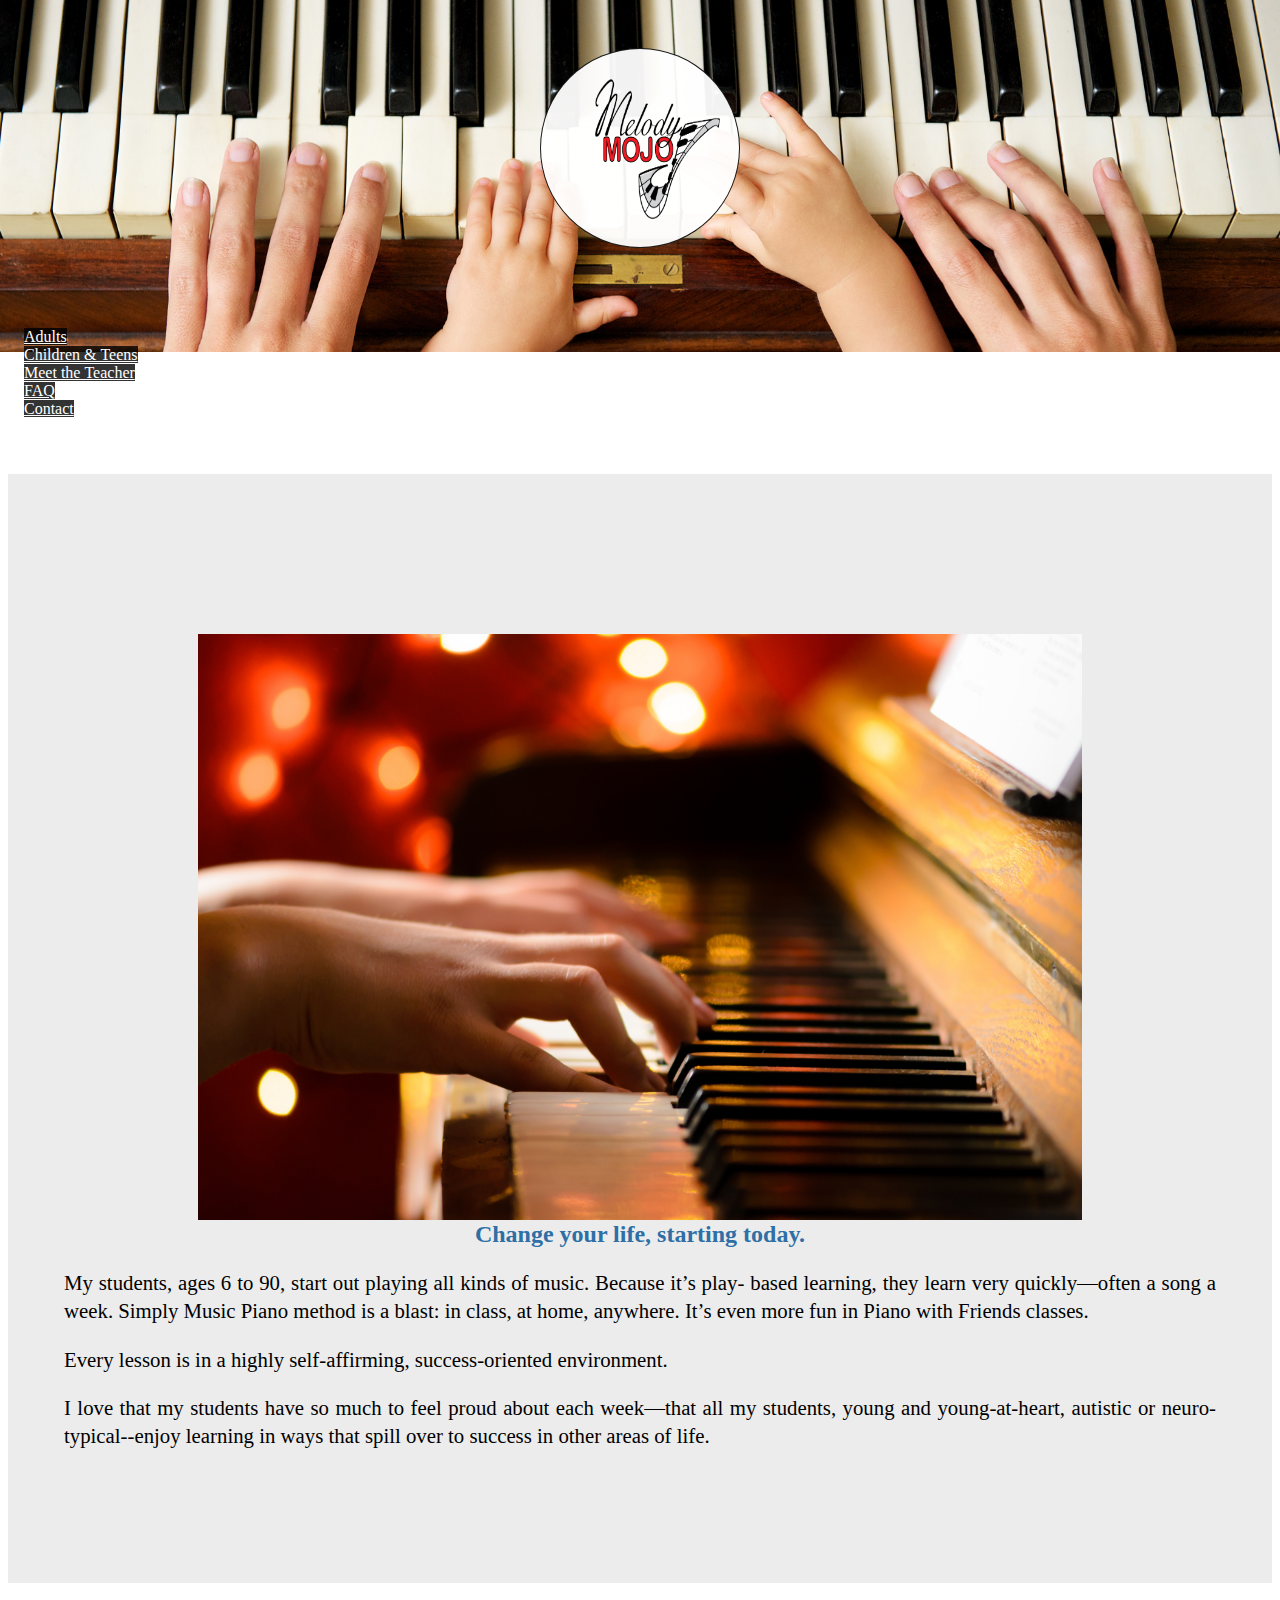
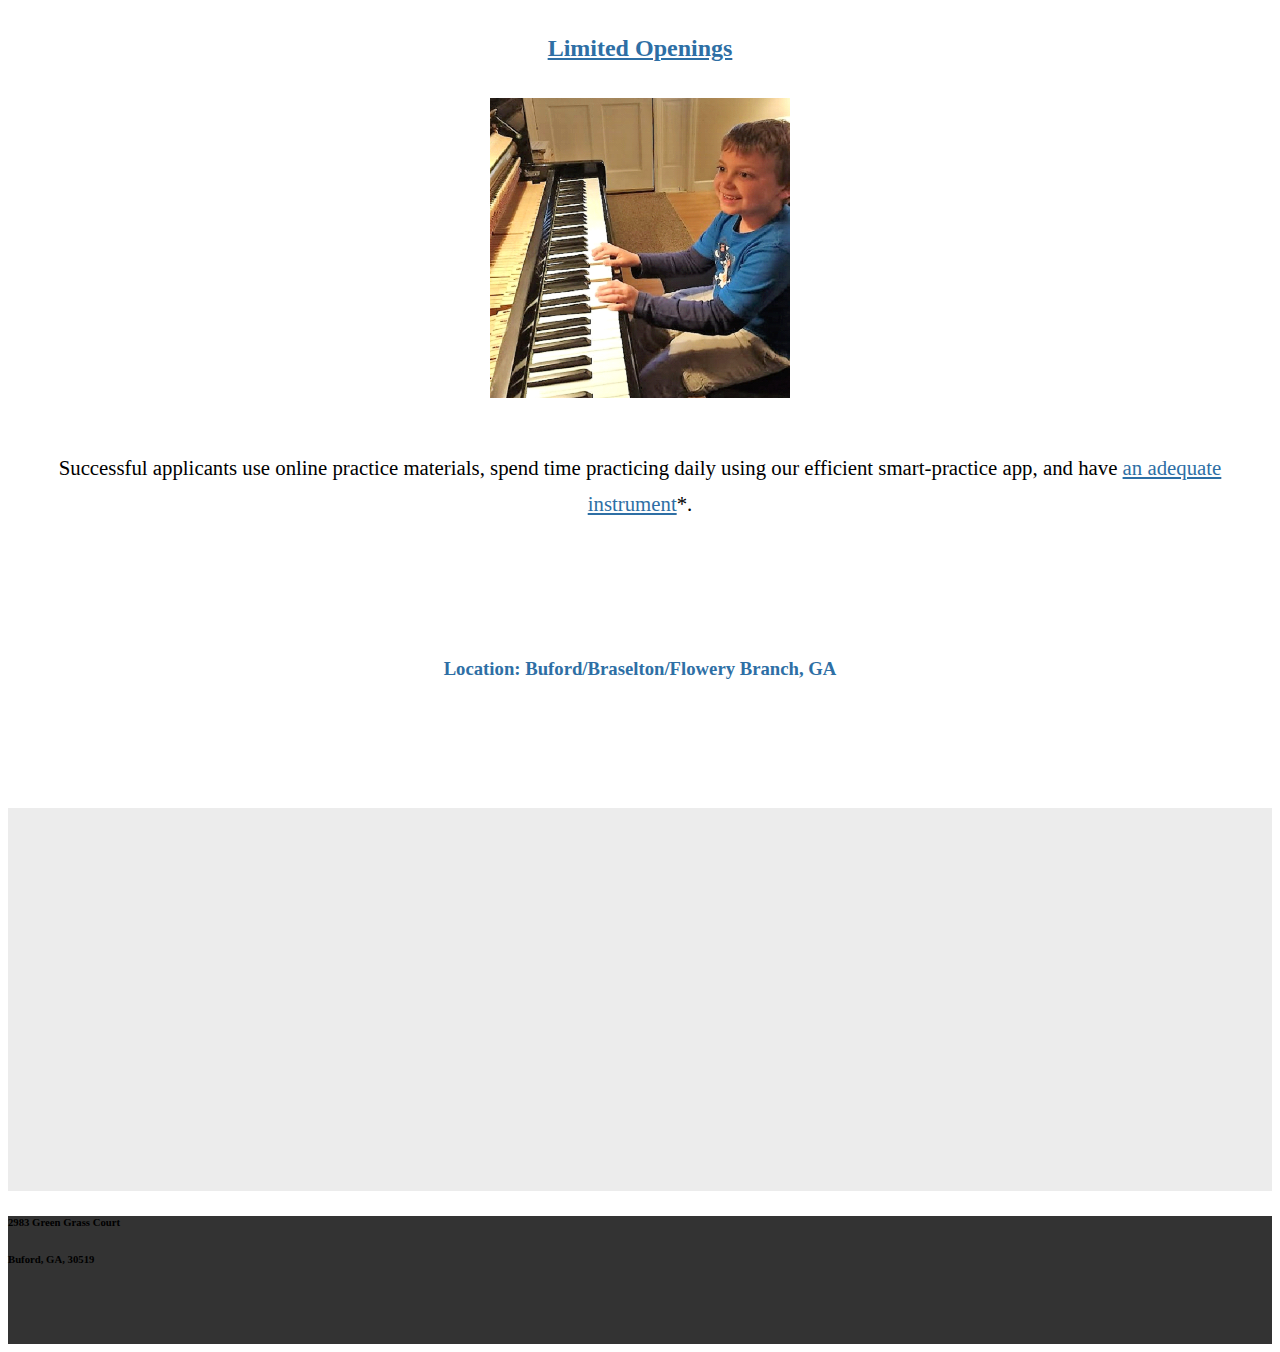
==== index.html @ cd44ad1e "Point in time save on January 2019 updates to Melody Mojo" ====
<!DOCTYPE html>
<html lang="en">
	<head>
        <meta charset="utf-8">
        <meta name="viewport" content="width=device-width, initial-scale=1, shrink-to-fit=no">
		<link 
			rel="stylesheet" 
			href="https://maxcdn.bootstrapcdn.com/bootstrap/4.0.0-alpha.6/css/bootstrap.min.css" 
			integrity="sha384-rwoIResjU2yc3z8GV/NPeZWAv56rSmLldC3R/AZzGRnGxQQKnKkoFVhFQhNUwEyJ" 
			crossorigin="anonymous"
		>
		<link 
			href="https://maxcdn.bootstrapcdn.com/font-awesome/4.7.0/css/font-awesome.min.css" 
			rel="stylesheet"
		>
		<link 
			rel='stylesheet' 
			type='text/css' 
			href="css/style.css"
		>

		<title>Melody Mojo</title>
	</head>
	<body>



    <div id="aboveFold">	
        <div id="graphicOverlay">
            <div class="row no-gutters">
                <div class="col-3 centerContents">
                    <div id="bannerPhotoBox">
                        <a  href="./index.html">
                            <img width="125px" height="140px" src="img/mm2.png">
                        </a>
                    </div>
                </div>
                <div class="col-9" id="nav-container">  

                    <ul id="navMenu" class="nav justify-content-start">
                    <li class="nav-item">
                        <a class="nav-link active" href="./adults/index.html">Adults</a>
                    </li>
                    <li class="nav-item">
                        <a class="nav-link" href="./kidsandteens/index.html">Children&nbsp;&amp;&nbsp;Teens</a>
                    </li>
                    <li class="nav-item">
                        <a class="nav-link" href="./meettheteacher/index.html">Meet&nbsp;the&nbsp;Teacher</a>
                    </li>
                    <li class="nav-item">
                        <a class="nav-link" href="./faq/index.html">FAQ</a>
                    </li>
                    <li class="nav-item">
                        <a class="nav-link" href="./contact/index.html">Contact</a>
                    </li>
                    
                    </ul>
                    <div id="hamburgerWrap">
                        <i id="hamburgerMenu" class="fa fa-bars mobileMenuIcons" aria-hidden="true"></i>
                    </div>
                
                </div>
            </div>			
        </div>
    </div>
    <img height="100px" width="100xp" id="bannerPhoto" src="img/bannerPhoto.jpeg">



<div class="container-fluid">			
    <div class="row" id="simplyMusicPiano">
        <div class="row lessonSection" style="padding-bottom: 7rem;">
            <div class="col-lg-4 col-md-6 centerContents">
                <img width="400" height="300" src="img/pianoFingers.jpeg">
            </div>
            <div class="col-lg-8 col-md-6 sectionDescription">	
                <h2>Change your life, starting today.</h2>
                <p style="font-size: 1.3em;">
                    My students, ages 6 to 90, start out playing all kinds of music. Because it’s play-
                    based learning, they learn very quickly—often a song a week. Simply Music
                    Piano method is a blast: in class, at home, anywhere. It’s even more fun in
                    Piano with Friends classes. 
                </p>
                <p style="font-size: 1.3em;">
                    Every lesson is in a highly self-affirming, success-oriented environment.    
                </p>
                <p style="font-size: 1.3em;">
                    I love that my students have so much to feel proud about each week—that all my
                    students, young and young-at-heart, autistic or neuro-typical--enjoy learning in ways
                    that spill over to success in other areas of life.						  	
                </p>
            </div>
        </div>
    </div>	
    <!-- #ececec -->
    <div class="row" style="padding-top: 2rem; padding-bottom: 2rem;">
                    
        <div class="col-sm-12 sectionDescription centerContents">
        <h2 style="text-decoration: underline;">Limited Openings</h2>				
            <div class="row testimonialP">
                <div class="col-md-12 centerContents">
                    <img 

                        src="img/smilingKidAtPiano.png" 
                        height="300"
                        width="300"
                        >
                </div>				
                <div class="col-md-12">
                    <p class="centerContents" style="font-size: 1.3em;">
                        Successful applicants use online practice materials, 
                        spend time practicing daily using our efficient smart-practice app, and have 
                        <span 
                            title="Adequate instrument = a tuned acoustic piano OR a weighted 61+ keys, keyboard with a pedal at home (for example, Casio Privia series)."
                            style="color:#2E6FA5; text-decoration: underline; cursor: pointer;"
                        >
                        an adequate instrument</span>*.
                    </p>
                    <p style="padding-top: 2rem;  padding-bottom: 2rem;">
                        <h3>Location: Buford/Braselton/Flowery Branch, GA</h3>
                    </p>
                </div>
               
            </div>

        </div>	
    </div>
    <div class="row" style="padding-top: 2rem;  padding-bottom: 2rem; background-color: #ececec;">			
        <div class="col-md-12 centerContents">
            
            <iframe 
                width="560" 
                height="315" 
                src="https://www.youtube.com/embed/m2gCglQWoYQ?start=163" 
                frameborder="0" 
                allow="accelerometer; autoplay; encrypted-media; gyroscope; picture-in-picture"
                alt="Simply Music Testimonial Video" 
                allowfullscreen
            >
            </iframe>
        </div>
    </div>
</div>
		<footer id="pageFooter" style="width: 100%; height: 8em; background-color: rgba(0,0,0,0.8);">
            <h6>2983 Green Grass Court</h6>
            <h6>Buford, GA, 30519</h6>
        </footer>
  	        	
        <script
		src="https://code.jquery.com/jquery-3.2.1.min.js"
			integrity="sha256-hwg4gsxgFZhOsEEamdOYGBf13FyQuiTwlAQgxVSNgt4="
			crossorigin="anonymous">
		</script>
        <script src="https://maxcdn.bootstrapcdn.com/bootstrap/3.3.7/js/bootstrap.min.js" integrity="sha384-Tc5IQib027qvyjSMfHjOMaLkfuWVxZxUPnCJA7l2mCWNIpG9mGCD8wGNIcPD7Txa" crossorigin="anonymous"></script>
        <script src="./assets/js/mm.js"></script>
	</body>
</html>
---- css/style.css ----
* {box-sizing: border-box;}

	/*General element styling including behavior specific classes and bootstrap fixes*/
	h1,h2,h3,h4 {color: #2E6FA5;}

	div.container-fluid {
		padding-right: 0px;
		padding-left: 0px;
		margin-left: 0px;
		margin-right: 0px;
	}


	.centerContents {text-align: center !important;}
	.leftContents {text-align: left !important;}
	.rightContent {text-align: right !important;}
	.borderBottom {border-bottom: .5px solid rgba(0,0,0,0.7);}
	.borderTop {border-top: .5px solid rgba(0,0,0,0.7);}
	.borderLeft {border-left: .5px solid rgba(0,0,0,0.7);}
	.borderRight {border-right: .5px solid rgba(0,0,0,0.7);}
	.w10 {width: 10%; margin: auto;}
	.w20 {width: 20%; margin: auto;}
	.w30 {width: 30%; margin: auto;}
	.w40 {width: 40%; margin: auto;}
	.w50 {width: 50%; margin: auto;}
	.w60 {width: 60%; margin: auto;}
	.w70 {width: 70%; margin: auto;}
	.w80 {width: 80%; margin: auto;}
	.w90 {width: 90%; margin: auto;}
	.w100 {width: 100%;}
	.fltRt {float: right !important;}
	.fltLft {float: left !important;}

	div.row {
		margin-left: 0px;
		margin-right: 0px;
		padding-right: 0px;
		padding-left: 0px;
	}

	/*Styles for the top banner*/
	#bannerImageContainer {
		margin-top: 10rem;
		width: 100%;
	}

	button#openModal.btn-info, 
	button#openModal.btn-info:hover,
	button#openModal.btn-info:active,
	button#openModal.btn-info:focus
	 {
		background-color: transparent; 
		border: none;
	    color: #333;
	    font-weight: bolder;
	    font-size: 2em;
	}

	button#openModal.btn-info:focus{outline-color: black;}

	div.pageBody {
		margin-top: 100px; 
		padding: 1em 1em 1em 1em; 
		text-align: justify;
	}


	div.pageBody .row div p {
	 line-height: 1.5em;
	 font-size: 1.25em;	
	}

	div.pageBody .row > div {
		padding-left: 0px;
		padding-right: 0px;
		margin-right: 0px;
		margin-left: 0px;
	}


	div#bannerPhotoBox {
	    object-fit: contain;
	    width: 200px;
	    height: 200px;
	    padding-top: 30px;
	    padding-left: 35px;
	    background-color: rgba(255,255,255,0.95);
	    border: 1px solid rgba(0,0,0,0.9);
	    border-radius: 50%;
	    display: inline-block;		
	}



	img#bannerPhoto {
		width: 100%; 
		height:22rem;
		object-fit: cover;
		position: absolute;
	    top: 0px;
	    z-index: -1;
	    object-position: 50% 20%;
	    left: 0px;
	}

	img#bannerPhoto.relative {
		position: relative;
	}

	.testimonialP {
		padding-top: 1rem;
		padding-bottom: 1rem;
	}

	.testimonialP p {
		width: 100%; 
		text-align: justify;  
		line-height: 1.75em;  
		font-size: 1rem;
		display: block;
		clear: both;
	
	}

	@media (min-width: 992px) {
		.testimonialP p {
			padding: 1rem 2em 1em 2em;
			margin-top: 2rem;
		}
				
	}

	div.row.lessonSection {
		padding-top: 8rem;
		padding-bottom: 8rem;
	}

	div.row.lessonSection img {
	    width: 70%;
	    height: auto;
	    margin-top: 2rem;		
	}


	div.row.lessonSection > div.sectionDescription {
		line-height: 1.75em;
		font-size: 1rem;
		padding: 0em 3.5em 0em 3.5em;
		text-align: justify;
	}

	@media (max-width: 991px) {
		div.row.lessonSection > div.sectionDescription {
			padding: 0em 1.5em 0em 1.5em;
		}

		div.row.lessonSection img {
			margin-bottom: 2.5rem;
			width: 80%;
			height: auto;
			margin-left: auto;
			margin-right: auto;		
		}		
	}



	div.row.lessonSection > div.sectionDescription h2,
	div.row.lessonSection > div.sectionDescription h3 {
		text-align: center;
		margin-top: 0px;
	}

	.row.lessonSection img {
		vertical-align: middle; 
		max-width: 100%;
	}

	div.row#findALesson a {
		font-size: 20px;
		color: #333;
		font-family: 'Dosis', arial, sans-serif;
		letter-spacing: 2px;
		font-weight: bolder;
	}

	img.testimonialPhoto {
		border-radius: 50%;

		margin: 0px 1em 0px 1em;
	}

	.modal .modal-dialog .modal-content {
		width: 90vw;
		margin: auto;
		text-align: center;
	    height: 90vh;
	    overflow-y: scroll;		
	}

	.modal .modal-dialog .modal-content h2,
	.modal .modal-dialog .modal-content h3,
	.modal .modal-dialog .modal-content h4,
	.modal .modal-dialog .modal-content h5 {
		color: rgba(0,0,0,0.8);
	}

	.modal .modal-dialog .modal-content form label {
		display: block;
		text-align: left;
		font-size: 20px;
	}

	.modal .modal-dialog .modal-content form input,
	.modal .modal-dialog .modal-content form select,
	.modal .modal-dialog .modal-content form textarea {
		width: 100%;
		min-width: 250px;
		border-radius: 3px;
		padding: .5em .5em .5em .5em;
		font-size: 25px;
		background-color: #e8ebed;
		border: none;
	}
	.modal .modal-dialog .modal-content form input,
	.modal .modal-dialog .modal-content form select,
	.modal .modal-dialog .modal-content form textarea,
	.modal .modal-dialog .modal-content form label {
		color: rgba(0,0,0,0.6);
	}

	.modal .modal-dialog .modal-content form .col-sm-12 {
		text-align: left;
	}


	.modal .modal-dialog .modal-content form input[type="submit"] {
		width: 20%;
		min-width: 200px;
		margin: auto;
		color: white;
		background-color: #2E6FA5;
	}
	.modal .modal-dialog .modal-content form input[type="radio"] {
		width: 30px;
		min-width: 30px;
		font-size: 20px;
		line-height: 20px;
		height: 20px;
	}

	.modal .modal-dialog .modal-content form span {
		font-size: 20px;
		padding-left: .25em;
		line-height: 20px;
		height: 20px;
		padding-bottom: .2em;	
	}

	.modal .modal-dialog {
		width: 100%;
		text-align: center;
		margin: 10px 0px 0px 0px;
	}

	form input[type="submit"] {
		border: none;
		background-color: rgba(0,0,0,0.7);
		padding: 1em 2em 1em 2em;
		color: white;
	}

	img.aboutPhotos {
		border-radius: 50%; 
		width: 80%;
		z-index: 1;
	}

	.pageBody > ul, .pageBody > ul > li {
		list-style: none;
	    -webkit-margin-before: 0px;
	    -webkit-margin-after: 0px;
	    -webkit-margin-start: 0px;
	    -webkit-margin-end: 0px;
	    -webkit-padding-start: 0px;	
	}

	.pageBody div h1, .pageBody div h3 {
			color: #337ab7;
	}

	div.pageBody.mrPageBody ul li a button,
	button.enrollButton {
	    border: none;
	    padding: .75rem 2rem .75rem 2rem;
	    background-color: rgba(255,117,58, 0.9);
	    color: white;
	    font-size: 1.25rem;
	    margin-top: 1em;
	    border-radius: 8px;
	}

	#submitSuccess {
		position: fixed;
		width: 70vw;
		left: 15vw;
		top:22rem;
		height: 35vh;
		max-height: 50vh;
		background-color: white;
		color: white;
		box-shadow: 0 5px 15px rgba(0,0,0,.5);
		border-radius: 6px;
		text-align: center;
		padding: 6em;
		z-index: 76;
	}

	#formSuccessClose {
		background-color: #2E6FA5;
		border: none;
		color: white;
		font-size: 1em;
		padding: 1em 3em 1em 3em;
		margin-top: 1em;
	}
	@media (max-width: 761px) {
		#submitSuccess {
			width: 90vw;
			left: 5vw;
		}
	}

	#simplyMusicPiano {
		background-color: #ececec;
	}

	.lightGrayBack {
		background-color: #ececec;
	}


	.toggleShow {
		display: none;
	}

	.no-gutters * {
		padding-left: 0px;
		padding-right: 0px; 
	}

.nav-link {
    margin-left: 1em;
    margin-right: 1em;
    text-align: center;
    color: white;
    background-color: rgba(0,0,0,0.8);
}

li.nav-item {
    width: 20%;	
}

#aboveFold {
	padding-top: 2.5em;
    padding-bottom: 2.5em;
}

@media (max-width: 991px) {
	ul.nav {
		display: none;
	}	
}

.mmBlueColor,
a.mmBlueColor {
	color: #2E6FA5;
}

#graphicOverlay {
	transition-duration: .75s;
}

#graphicOverlay.scrollNav {
	position: fixed;
	top: 0px;
	left: 0px;
	width: 100%;
	background-color: rgba(0,0,0,.75);
	padding-top: .25rem;
	padding-bottom: .25rem;
	z-index: 99;
	transition-duration: .25s;
}

#graphicOverlay.scrollNav div#bannerPhotoBox {
    width: 75px;
    height: 75px;
    padding-top: 15px;
    padding-left: 5px;
}

#graphicOverlay.scrollNav div#bannerPhotoBox img {
	width: 50px;
	height: 45px;
}

#nav-container {
	padding-top: 4rem;
}

#graphicOverlay.scrollNav #nav-container {
	padding-top: 1rem;
}

#graphicOverlay.scrollNav #nav-container .nav-link {
	background-color: transparent;
}

#hamburgerWrap {
	text-align: right;
	padding-right: 3rem;
}

#hamburgerMenu {
    font-size: 3.25rem;
    color: #2E6FA5;
    color: white;
    text-shadow: 2px 2px 2px #2E6FA5;
    display: none;
}

@media (max-width: 991px) {
	#hamburgerMenu {
		display: block;
		cursor: pointer;
	}	
}

ul#navMenu.mobileShow {
    position: fixed;
    width: 80%;
    left: 0px;
    top: 50px;
    display: block;
    transition-duration: 1s;
}

    
.mobileShow {
	display: block;
    position: fixed;
    width: 90%;
    left: 0px;
    top: 20px;	
}

.mobileShow li.nav-item {
	width: 80%;
	background-color: rgba(0,0,0,0.6);
}

.scrollNav ul#navMenu.mobileShow {
	top: 80px;
	width: 100%;

}

.scrollNav .mobileShow li.nav-item {
	width: 100%;
}
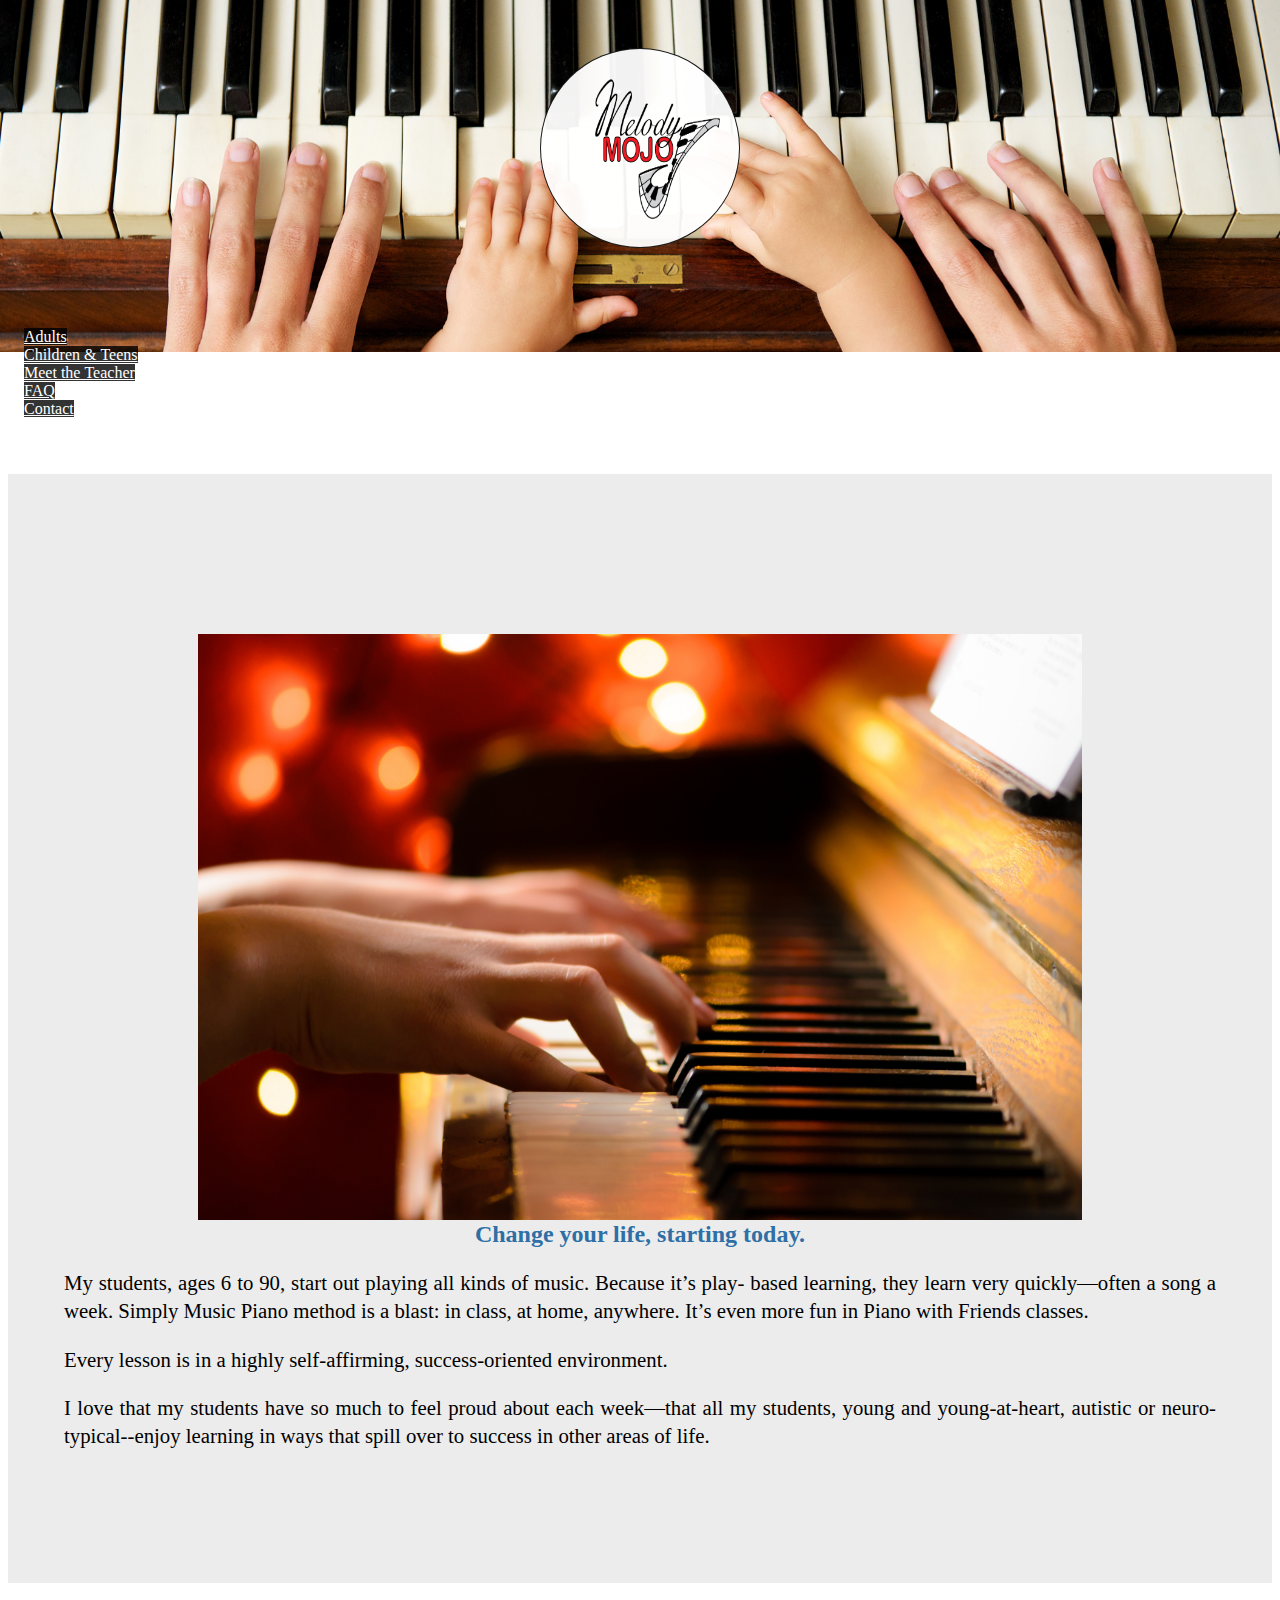
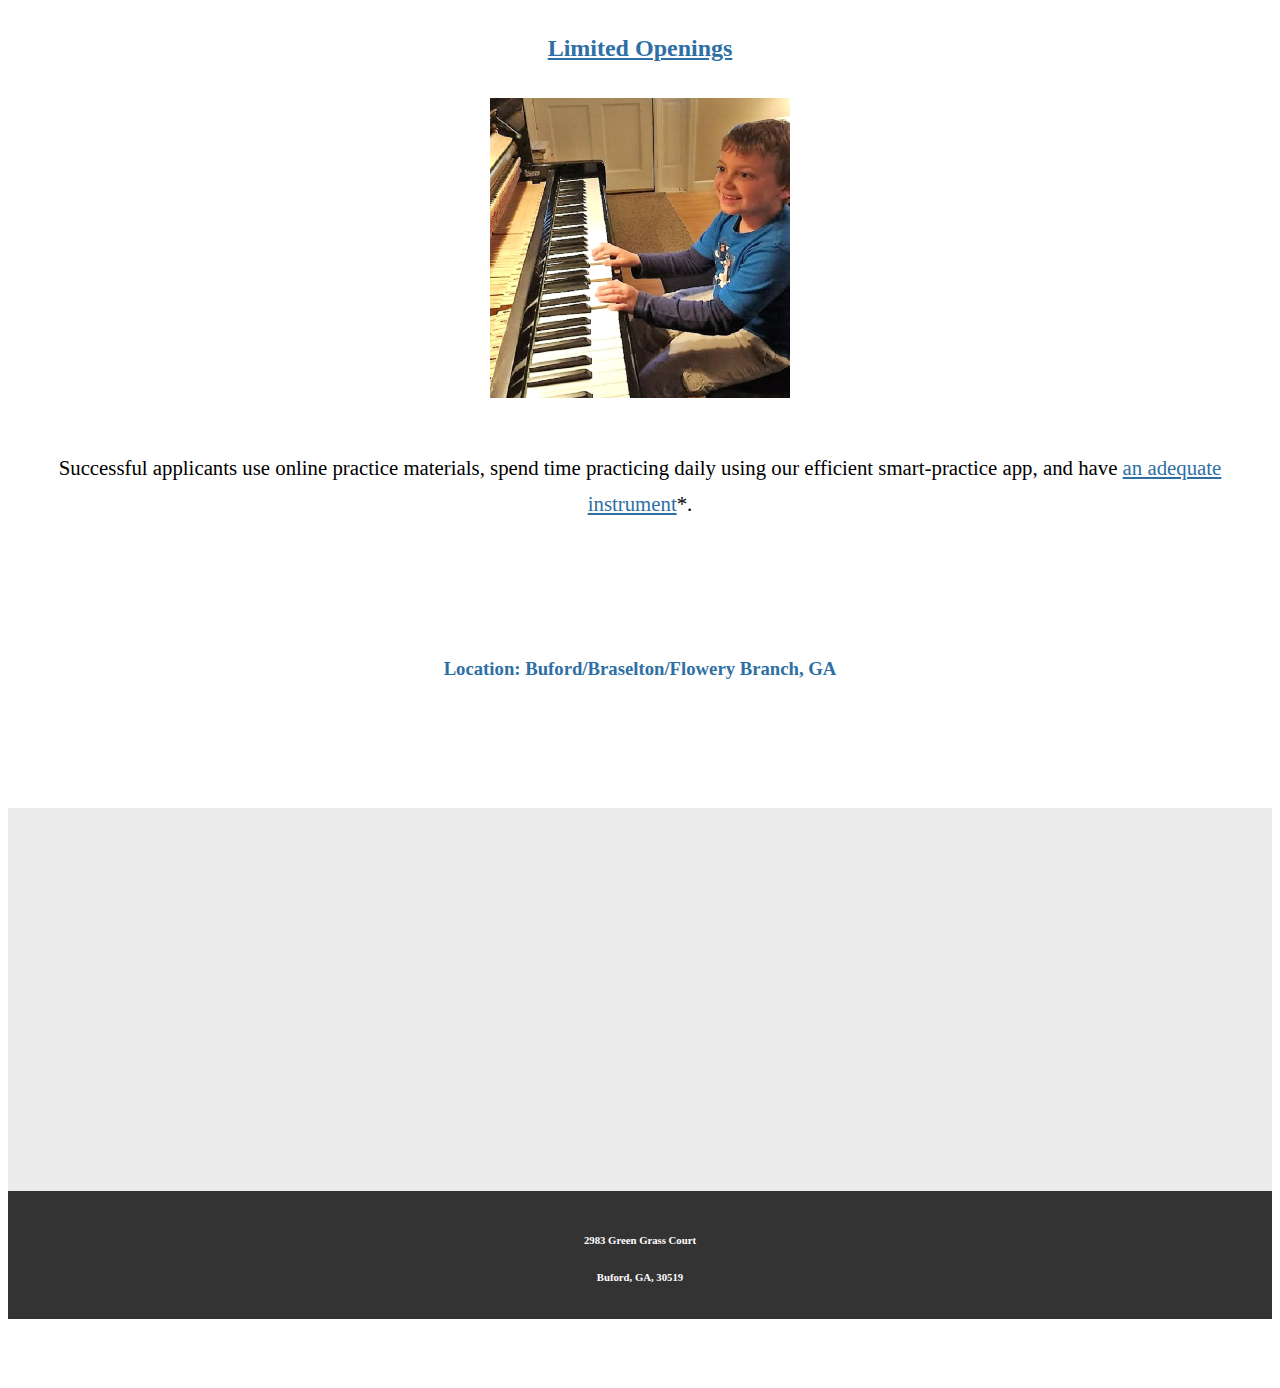
==== commit 6fc8c29f: "Updates after site redo" ====
--- a/index.html
+++ b/index.html
@@ -141,10 +141,15 @@
         </div>
     </div>
 </div>
-		<footer id="pageFooter" style="width: 100%; height: 8em; background-color: rgba(0,0,0,0.8);">
-            <h6>2983 Green Grass Court</h6>
-            <h6>Buford, GA, 30519</h6>
-        </footer>
+    <footer id="pageFooter" style="width: 100%; height: 8em; background-color: rgba(0,0,0,0.8); color: white; text-align: center;">
+        <div style="display: inline-block;">
+            <br>
+            <h6 style="color: white;">2983 Green Grass Court</h6>
+            <h6 style="color: white;">Buford, GA, 30519</h6>
+            <br>
+            <h6 style="color: white;">(678) 926-9867 </h6>
+        </div>
+    </footer>
   	        	
         <script
 		src="https://code.jquery.com/jquery-3.2.1.min.js"
--- a/css/style.css
+++ b/css/style.css
@@ -468,4 +468,26 @@
 
 .scrollNav .mobileShow li.nav-item {
 	width: 100%;
+
+
+}
+
+
+
+.getStarted {
+    background-color: #2E6FA5;
+    color: white;
+    padding: 1em 2em 1em 2em;
+}
+
+
+.card {
+	background-color: #fff;
+    color: #494949;
+    padding: 40px;
+    box-shadow: 0 2px 2px 0 rgba(0, 0, 0, 0.14), 0 1px 5px 0 rgba(0, 0, 0, 0.12), 0 3px 1px -2px rgba(0, 0, 0, 0.2);
+    border-radius: 2px;
+	margin-bottom: 2em;
+	width: 80%;
+	margin: 0 auto;
 }